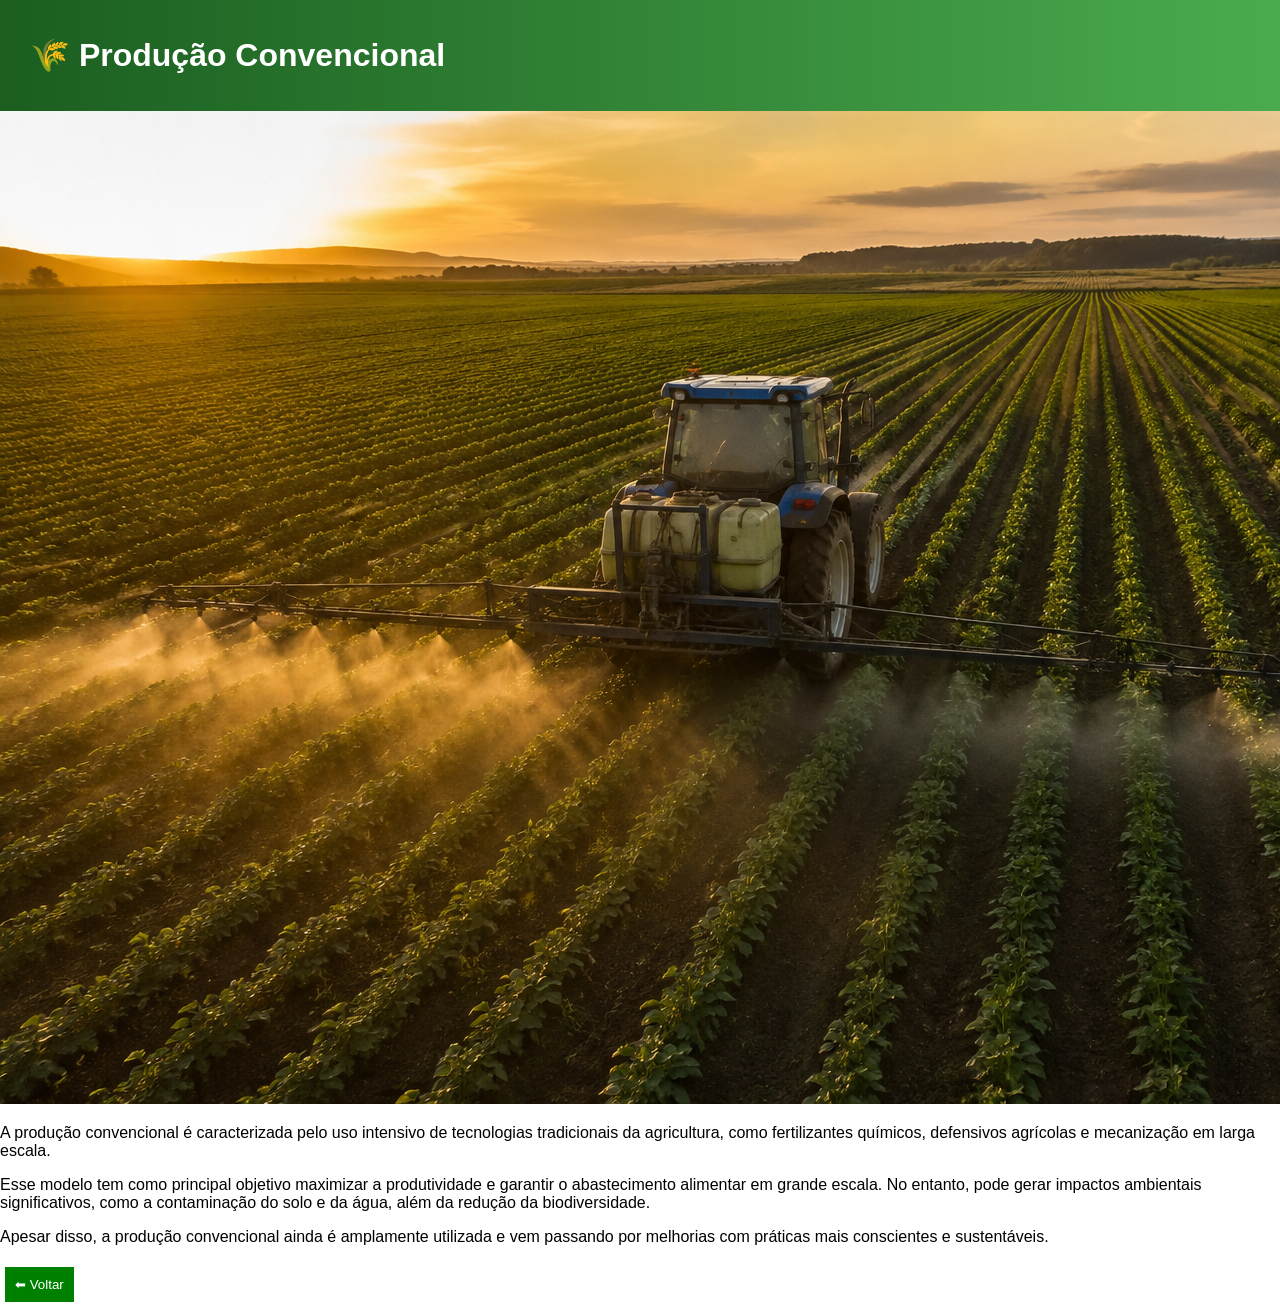
==== convencional.html @ e57980ff "adição da página convencional" ====
<!DOCTYPE html>
<html lang="pt-br">
<head>
  <meta charset="UTF-8">
  <title>Produção Convencional</title>
  <link rel="stylesheet" href="style.css">
</head>

<body>

<header>
  <h1>🌾 Produção Convencional</h1>
</header>

<main class="pagina-detalhe">

  <img src="img/convencional.png" alt="Trator aplicando agrotóxico em lavoura">

  <p>
    A produção convencional é caracterizada pelo uso intensivo de tecnologias
    tradicionais da agricultura, como fertilizantes químicos, defensivos agrícolas
    e mecanização em larga escala.
  </p>

  <p>
    Esse modelo tem como principal objetivo maximizar a produtividade e garantir
    o abastecimento alimentar em grande escala. No entanto, pode gerar impactos
    ambientais significativos, como a contaminação do solo e da água, além da
    redução da biodiversidade.
  </p>

  <p>
    Apesar disso, a produção convencional ainda é amplamente utilizada e vem
    passando por melhorias com práticas mais conscientes e sustentáveis.
  </p>

  <button onclick="voltar()">⬅ Voltar</button>

</main>

<script src="script.js"></script>

</body>
</html>
---- style.css ----
body {
  margin: 0;
  font-family: Arial;
  padding-top: 80px;
}

header {
  position: fixed;
  top: 0;
  width: 100%;
  z-index: 1000; 
  background: linear-gradient(90deg, #1b5e20, #4caf50);
  color: white;
  display: flex;
  justify-content: space-between;
  padding: 15px 30px; 
  backdrop-filter: blur(6px);
}

.btn-dark {
  position: relative;
  right: 10px;
}

nav a {
  color: white;
  margin: 0 10px;
  text-decoration: none;
}

section {
  padding: 40px;
  scroll-margin-top: 100px;
}

.cards {
  display: flex;
  gap: 20px;
  flex-wrap: wrap;
  justify-content: center;
}

.card {
  text-decoration: none;
  color: inherit;
  width: 260px;
  background: white;
  border-radius: 12px;
  padding: 15px;
  text-align: center;
  transition: transform 0.3s, box-shadow 0.3s;
}
.card:hover {
  transform: translateY(-8px) scale(1.03);
  box-shadow: 0 12px 25px rgba(0,0,0,0.2);
}

.card img {
  width: 100%;
  height: 150px;
  object-fit: cover;
}

button {
  padding: 10px;
  margin: 5px;
  background: green;
  color: white;
  border: none;
  cursor: pointer;
}

.reset {
  background: gray;
}

.barra {
  width: 100%;
  height: 30px;
  background: #ccc;
}

#nivel {
  height: 100%;
  width: 50%;
  background: green;
}

/* gráfico */
canvas {
  background: #fafafa;
  border: 1px solid #ccc;
}

body {
  margin: 0;
  padding-top: 80px; /* 👈 compensação do menu fixo */
}

footer {
  text-align: center;
  padding: 25px;
  background: linear-gradient(90deg, #1b5e20, #4caf50);
  color: white;
  font-size: 14px;
}

/* dark mode */
.dark-mode footer {
  background: #0d1f0f;
}

/* dark mode */
.dark-mode {
  background: #121212;
  color: white;
}

.dark-mode section {
  background: #181818;
}

.dark-mode .card {
  background: #222;
}

.dark-mode canvas {
  background: #1e1e1e;
}
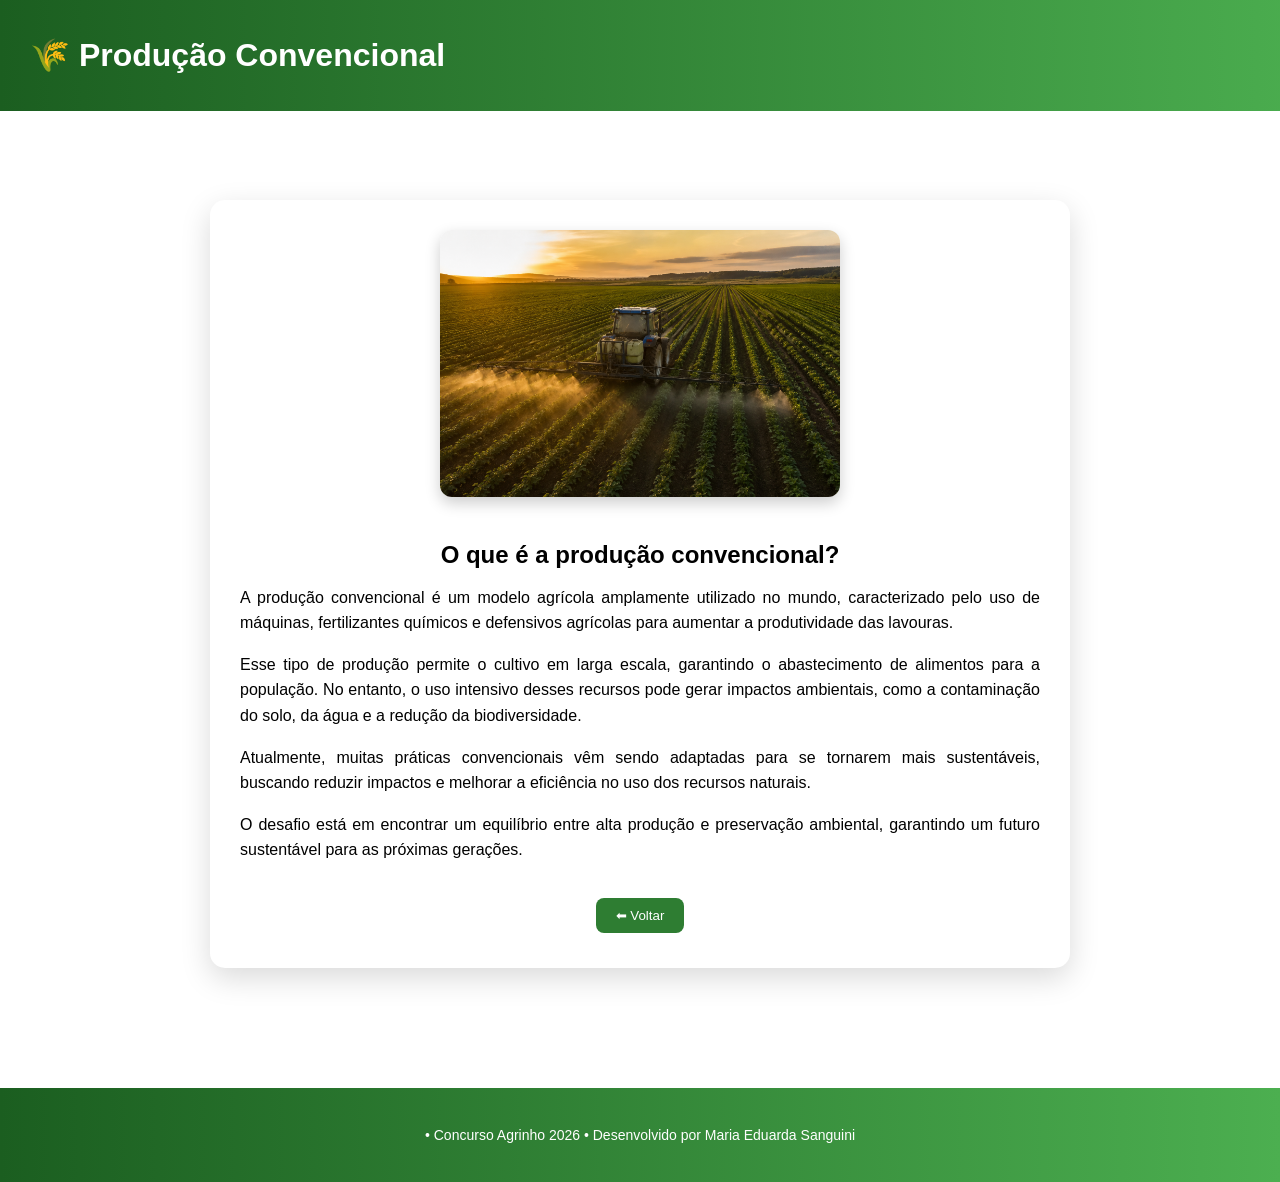
==== commit a37769ca: "página tecnológica" ====
--- a/convencional.html
+++ b/convencional.html
@@ -1,44 +1,63 @@
 <!DOCTYPE html>
 <html lang="pt-br">
+
 <head>
-  <meta charset="UTF-8">
-  <title>Produção Convencional</title>
-  <link rel="stylesheet" href="style.css">
+    <meta charset="UTF-8">
+    <meta name="viewport" content="width=device-width, initial-scale=1.0">
+    <title>Produção Convencional</title>
+
+    <link rel="stylesheet" href="style.css">
 </head>
 
 <body>
 
-<header>
-  <h1>🌾 Produção Convencional</h1>
-</header>
+    <header>
+        <h1>🌾 Produção Convencional</h1>
+    </header>
 
-<main class="pagina-detalhe">
+    <main class="pagina-detalhe">
 
-  <img src="img/convencional.png" alt="Trator aplicando agrotóxico em lavoura">
+        <div class="conteudo-box">
 
-  <p>
-    A produção convencional é caracterizada pelo uso intensivo de tecnologias
-    tradicionais da agricultura, como fertilizantes químicos, defensivos agrícolas
-    e mecanização em larga escala.
-  </p>
+            <img src="img/convencional.png" alt="Trator aplicando agrotóxico em uma plantação de monocultura"
+                class="img-detalhe">
 
-  <p>
-    Esse modelo tem como principal objetivo maximizar a produtividade e garantir
-    o abastecimento alimentar em grande escala. No entanto, pode gerar impactos
-    ambientais significativos, como a contaminação do solo e da água, além da
-    redução da biodiversidade.
-  </p>
+            <h2>O que é a produção convencional?</h2>
 
-  <p>
-    Apesar disso, a produção convencional ainda é amplamente utilizada e vem
-    passando por melhorias com práticas mais conscientes e sustentáveis.
-  </p>
+            <p>
+                A produção convencional é um modelo agrícola amplamente utilizado no mundo,
+                caracterizado pelo uso de máquinas, fertilizantes químicos e defensivos agrícolas
+                para aumentar a produtividade das lavouras.
+            </p>
 
-  <button onclick="voltar()">⬅ Voltar</button>
+            <p>
+                Esse tipo de produção permite o cultivo em larga escala, garantindo o abastecimento
+                de alimentos para a população. No entanto, o uso intensivo desses recursos pode gerar
+                impactos ambientais, como a contaminação do solo, da água e a redução da biodiversidade.
+            </p>
 
-</main>
+            <p>
+                Atualmente, muitas práticas convencionais vêm sendo adaptadas para se tornarem mais
+                sustentáveis, buscando reduzir impactos e melhorar a eficiência no uso dos recursos naturais.
+            </p>
 
-<script src="script.js"></script>
+            <p>
+                O desafio está em encontrar um equilíbrio entre alta produção e preservação ambiental,
+                garantindo um futuro sustentável para as próximas gerações.
+            </p>
+
+            <button onclick="voltar()">⬅ Voltar</button>
+
+        </div>
+
+    </main>
+
+    <footer>
+        <p> • Concurso Agrinho 2026 • Desenvolvido por Maria Eduarda Sanguini</p>
+    </footer>
+
+    <script src="script.js"></script>
 
 </body>
+
 </html>
--- a/style.css
+++ b/style.css
@@ -126,4 +126,64 @@
 
 .dark-mode canvas {
   background: #1e1e1e;
+}
+
+/* estilo da página convencional*/
+
+.pagina-detalhe {
+  display: flex;
+  justify-content: center;
+  align-items: center;
+  padding: 120px 20px;
+}
+
+/* Caixa elegante do conteúdo */
+.conteudo-box {
+  max-width: 800px;
+  background: white;
+  padding: 30px;
+  border-radius: 15px;
+  text-align: center;
+
+  /* sombra elegante */
+  box-shadow: 0 10px 30px rgba(0,0,0,0.15);
+}
+
+/* Imagem menor e mais refinada */
+.img-detalhe {
+  width: 100%;
+  max-width: 400px;
+  border-radius: 12px;
+  margin-bottom: 20px;
+
+  /* leve sombra na imagem */
+  box-shadow: 0 6px 15px rgba(0,0,0,0.2);
+}
+
+/* Título */
+.conteudo-box h2 {
+  margin-bottom: 15px;
+}
+
+/* Texto mais confortável */
+.conteudo-box p {
+  text-align: justify;
+  line-height: 1.6;
+  margin-bottom: 15px;
+}
+
+/* Botão elegante */
+.conteudo-box button {
+  margin-top: 20px;
+  padding: 10px 20px;
+  border: none;
+  border-radius: 8px;
+  background: #2e7d32;
+  color: white;
+  cursor: pointer;
+  transition: 0.3s;
+}
+
+.conteudo-box button:hover {
+  background: #1b5e20;
 }
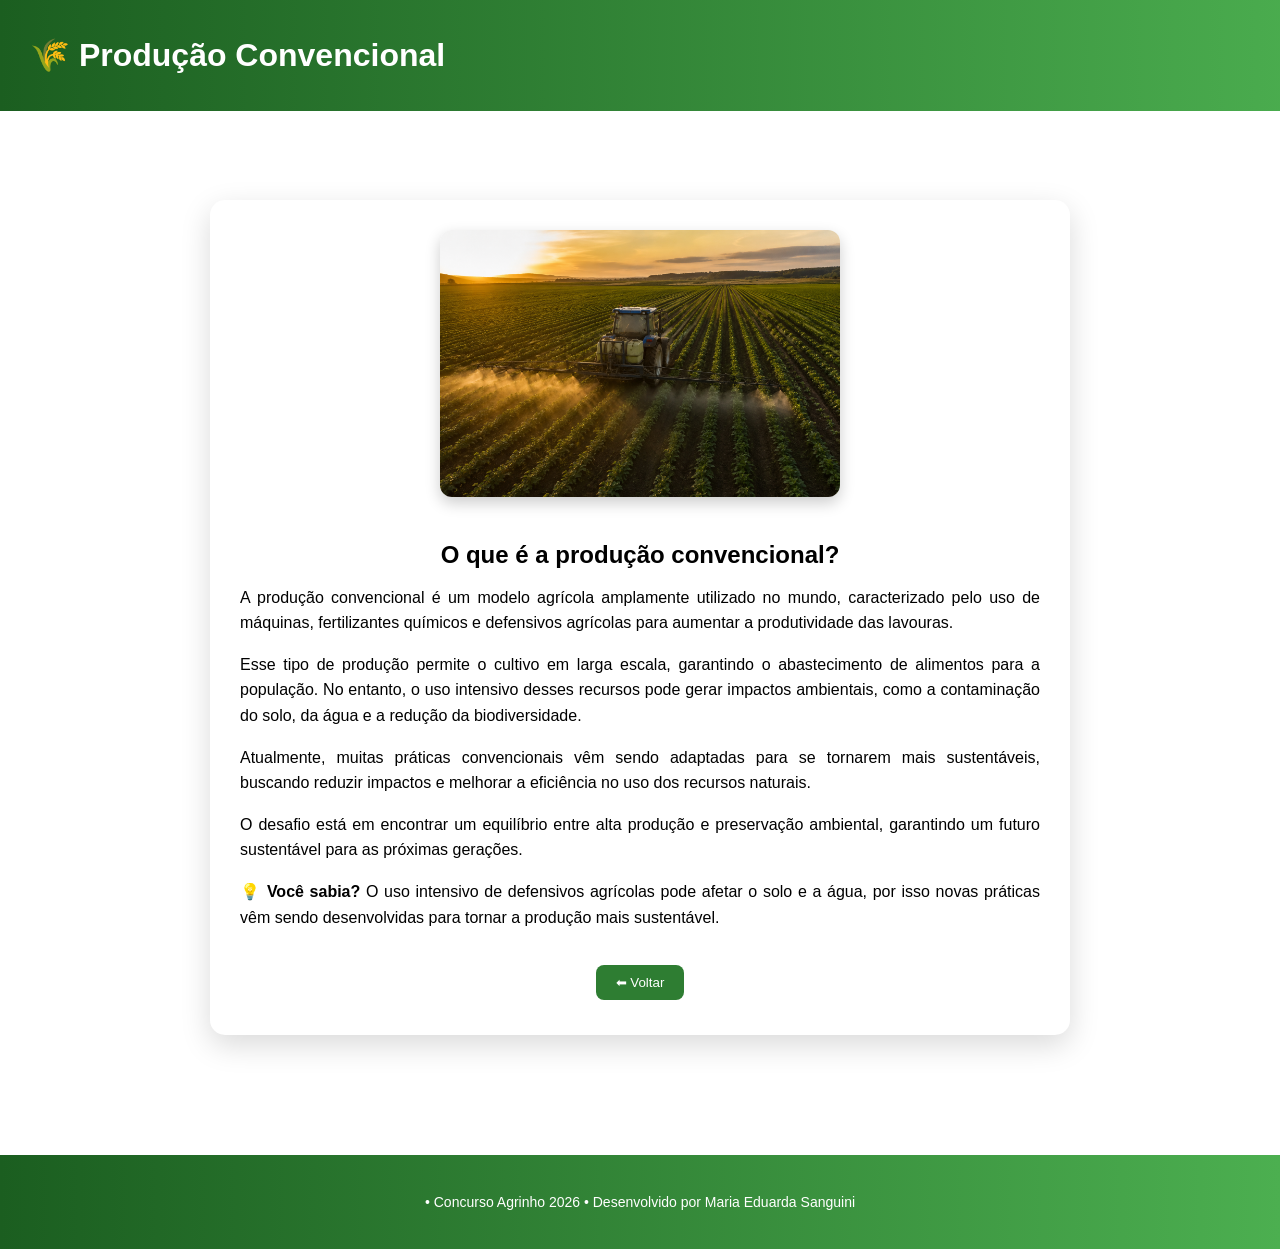
==== commit 43c7a903: "alterações finais" ====
--- a/convencional.html
+++ b/convencional.html
@@ -46,6 +46,10 @@
                 garantindo um futuro sustentável para as próximas gerações.
             </p>
 
+            <p>
+                <b>💡 Você sabia?</b> O uso intensivo de defensivos agrícolas pode afetar o solo e a água, por isso novas práticas vêm sendo desenvolvidas para tornar a produção mais sustentável.
+            </p>
+
             <button onclick="voltar()">⬅ Voltar</button>
 
         </div>
--- a/style.css
+++ b/style.css
@@ -19,7 +19,7 @@
 
 .btn-dark {
   position: relative;
-  right: 10px;
+  right: 50px;
 }
 
 nav a {
